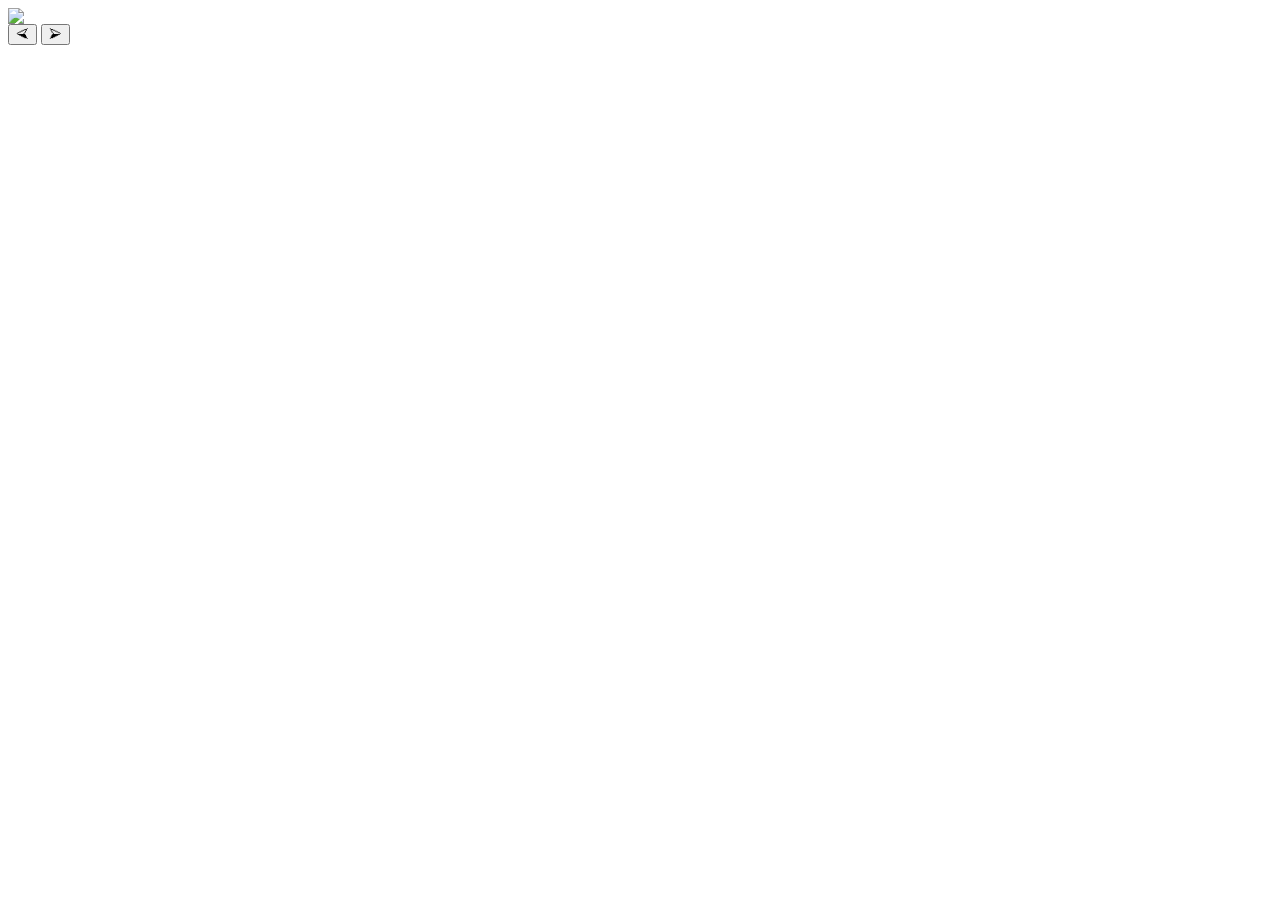
==== slides imagse/images.html @ 6de4073a "files" ====
<!DOCTYPE html>
<html>

<head>
    <link href="slider.css" rel="stylesheet" type="text/css" />
</head>

<body>
<div class="div-content"></div>
    <img class="mySlides" src="img1.jpg" style="width:100%">
    <img class="mySlides" src="img2.jpg" style="width:100%">
    <img class="mySlides" src="img3.jpg" style="width:100%"> 
    <img class="mySlides" src="img4.jpg" style="width:100%">
    <img class="mySlides" src="img5.jpg" style="width:100%">   
    <button class="slider-button display-left" onclick="changeImage(-1)">&#11160;</button>
    <button class="slider-button display-right" onclick="changeImage(1)">&#11162;</button>   
    </div>
    <script src="image-slider.js"></script>

</body>
</html>
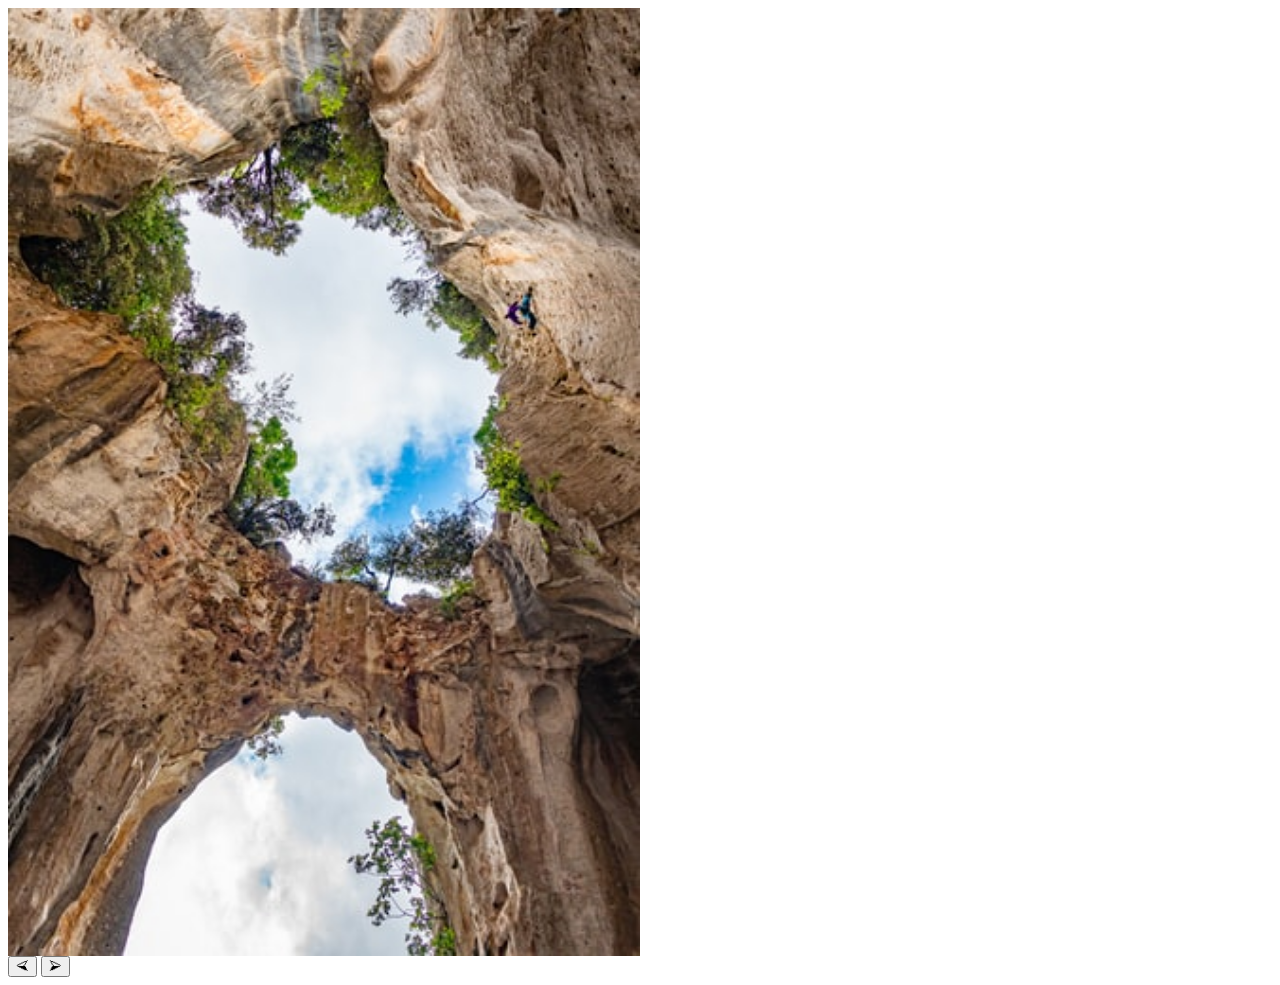
==== commit 95df5d18: "images" ====
--- a/slides imagse/images.html
+++ b/slides imagse/images.html
@@ -7,11 +7,11 @@
 
 <body>
 <div class="div-content"></div>
-    <img class="mySlides" src="img1.jpg" style="width:100%">
-    <img class="mySlides" src="img2.jpg" style="width:100%">
-    <img class="mySlides" src="img3.jpg" style="width:100%"> 
-    <img class="mySlides" src="img4.jpg" style="width:100%">
-    <img class="mySlides" src="img5.jpg" style="width:100%">   
+    <img class="mySlides" src="img1.jpg" style="width:50%">
+    <img class="mySlides" src="img2.jpg" style="width:50%">
+    <img class="mySlides" src="img3.jpg" style="width:50%"> 
+    <img class="mySlides" src="img4.jpg" style="width:50%">
+    <img class="mySlides" src="img5.jpg" style="width:50%">   
     <button class="slider-button display-left" onclick="changeImage(-1)">&#11160;</button>
     <button class="slider-button display-right" onclick="changeImage(1)">&#11162;</button>   
     </div>
